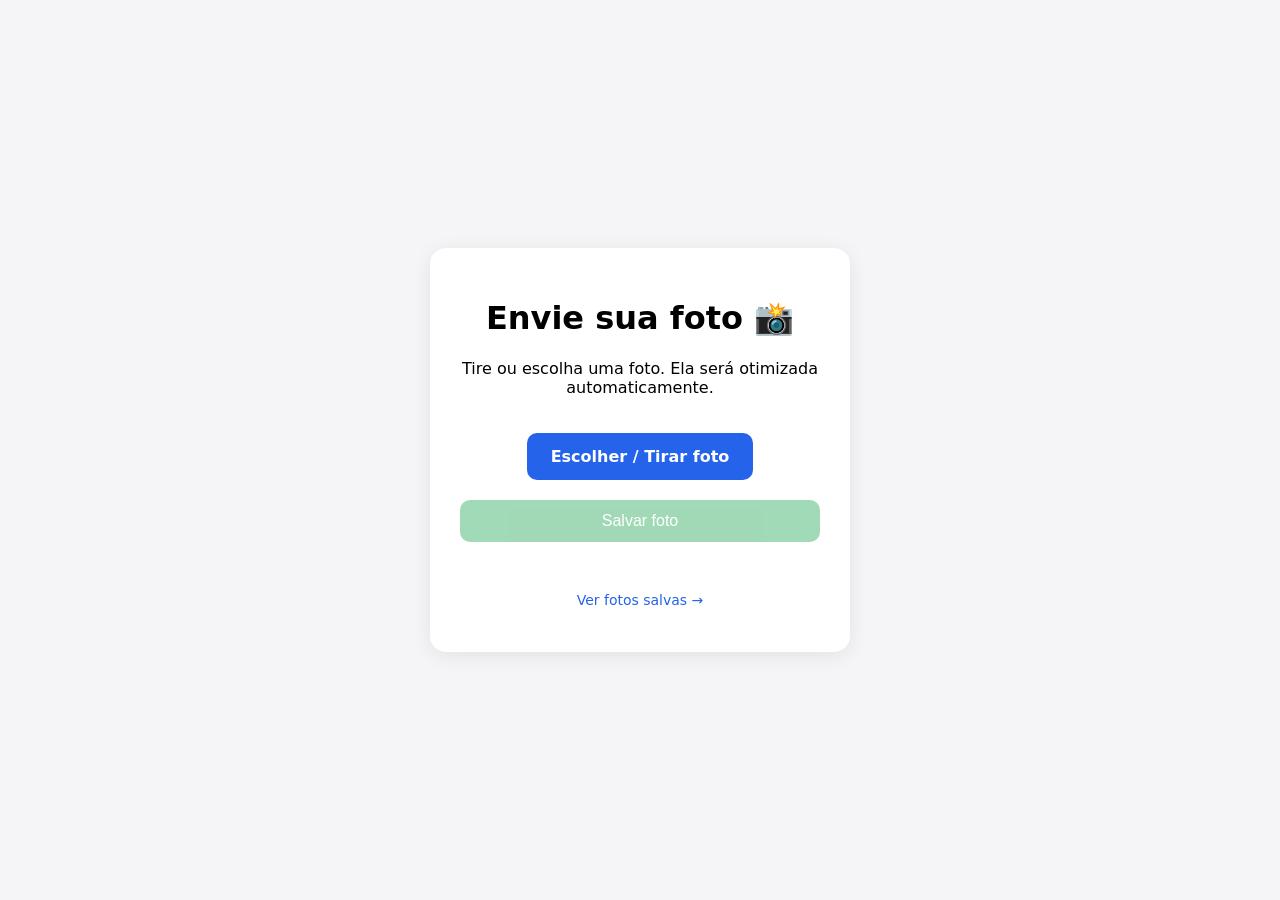
==== index.html @ 3b23b6d7 "app de upload com compressão WebP" ====
<!DOCTYPE html>
<html lang="pt-BR">
<head>
  <meta charset="UTF-8" />
  <meta name="viewport" content="width=device-width, initial-scale=1.0" />
  <title>Enviar Foto</title>
  <link rel="stylesheet" href="style.css" />
</head>
<body>
  <main>
    <h1>Envie sua foto 📸</h1>
    <p>Tire ou escolha uma foto. Ela será otimizada automaticamente.</p>

    <label for="file" class="btn">Escolher / Tirar foto</label>
    <input id="file" type="file" accept="image/*" capture="environment" hidden />

    <div id="preview"></div>
    <button id="enviar" disabled>Salvar foto</button>
    <p id="status"></p>

    <p class="link">
      <a href="galeria.html">Ver fotos salvas →</a>
    </p>
  </main>

  <script src="app.js"></script>
</body>
</html>
---- style.css ----
* { box-sizing: border-box; }
body {
  font-family: system-ui, sans-serif;
  margin: 0;
  min-height: 100vh;
  display: grid;
  place-items: center;
  background: #f5f5f7;
  padding: 20px;
}
main {
  background: #fff;
  padding: 30px;
  border-radius: 16px;
  box-shadow: 0 4px 20px rgba(0,0,0,.08);
  text-align: center;
  max-width: 420px;
  width: 100%;
}
.btn {
  display: inline-block;
  background: #2563eb;
  color: #fff;
  padding: 14px 24px;
  border-radius: 10px;
  cursor: pointer;
  font-weight: 600;
  margin: 20px 0;
}
button {
  background: #16a34a;
  color: #fff;
  border: none;
  padding: 12px 24px;
  border-radius: 10px;
  font-size: 16px;
  cursor: pointer;
  width: 100%;
}
button:disabled { opacity: .4; cursor: not-allowed; }
#preview img { max-width: 100%; border-radius: 10px; margin-top: 10px; }
#status { color: #555; font-size: 14px; min-height: 1.2em; }
.link { margin-top: 20px; font-size: 14px; }
.link a { color: #2563eb; text-decoration: none; }
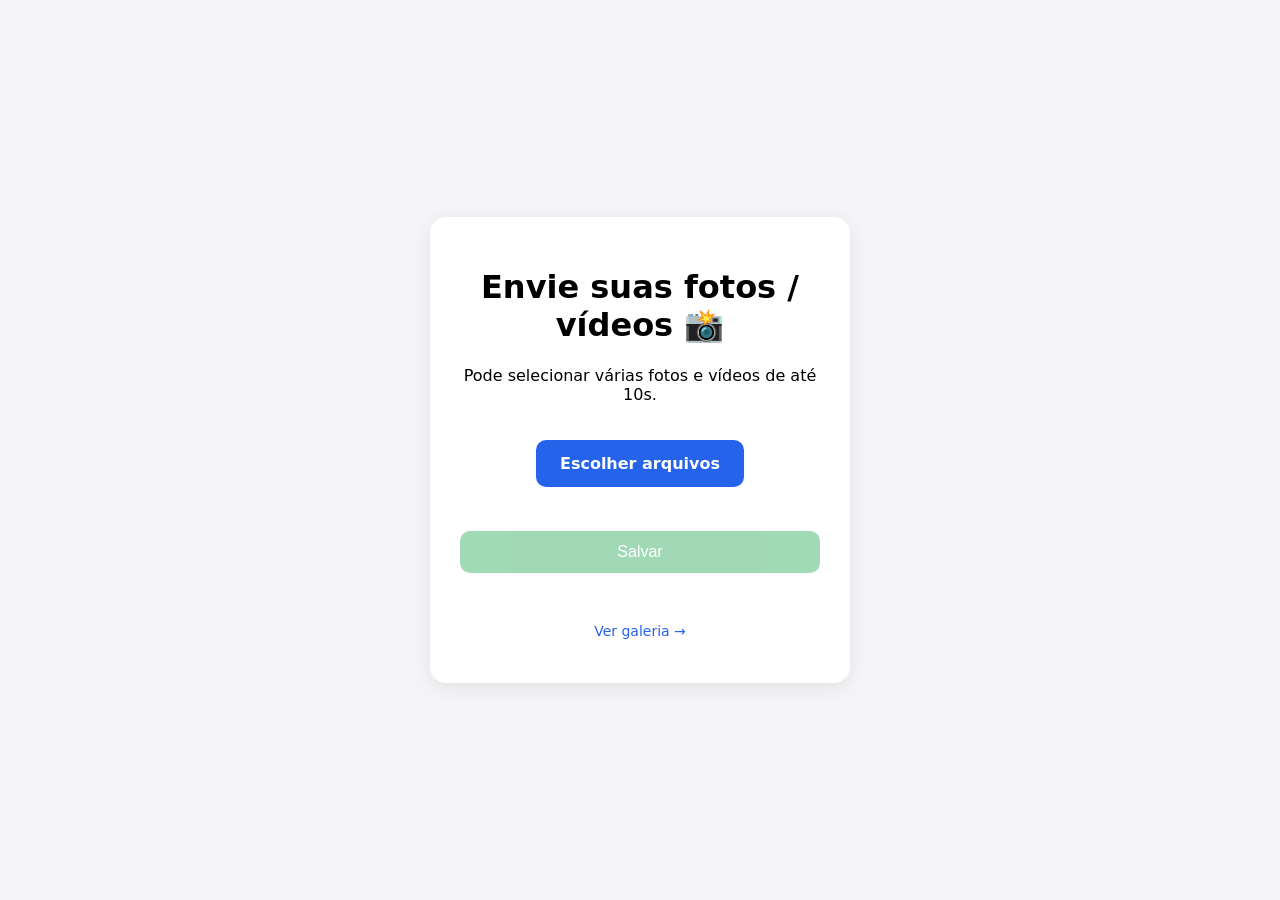
==== commit e74701f1: "app de upload + add feed infinity" ====
--- a/index.html
+++ b/index.html
@@ -3,26 +3,24 @@
 <head>
   <meta charset="UTF-8" />
   <meta name="viewport" content="width=device-width, initial-scale=1.0" />
-  <title>Enviar Foto</title>
+  <title>Enviar</title>
   <link rel="stylesheet" href="style.css" />
 </head>
 <body>
   <main>
-    <h1>Envie sua foto 📸</h1>
-    <p>Tire ou escolha uma foto. Ela será otimizada automaticamente.</p>
+    <h1>Envie suas fotos / vídeos 📸</h1>
+    <p>Pode selecionar várias fotos e vídeos de até 10s.</p>
 
-    <label for="file" class="btn">Escolher / Tirar foto</label>
-    <input id="file" type="file" accept="image/*" capture="environment" hidden />
+    <label for="file" class="btn">Escolher arquivos</label>
+    <input id="file" type="file" accept="image/*,video/*" multiple hidden />
 
-    <div id="preview"></div>
-    <button id="enviar" disabled>Salvar foto</button>
+    <div id="preview" class="preview-grid"></div>
+    <button id="enviar" disabled>Salvar</button>
     <p id="status"></p>
 
-    <p class="link">
-      <a href="galeria.html">Ver fotos salvas →</a>
-    </p>
+    <p class="link"><a href="galeria.html">Ver galeria →</a></p>
   </main>
 
-  <script src="app.js"></script>
+  <script type="module" src="app.js"></script>
 </body>
 </html>
--- a/style.css
+++ b/style.css
@@ -1,4 +1,6 @@
-* { box-sizing: border-box; }
+* {
+  box-sizing: border-box;
+}
 body {
   font-family: system-ui, sans-serif;
   margin: 0;
@@ -37,8 +39,96 @@
   cursor: pointer;
   width: 100%;
 }
-button:disabled { opacity: .4; cursor: not-allowed; }
-#preview img { max-width: 100%; border-radius: 10px; margin-top: 10px; }
-#status { color: #555; font-size: 14px; min-height: 1.2em; }
-.link { margin-top: 20px; font-size: 14px; }
-.link a { color: #2563eb; text-decoration: none; }+button:disabled {
+  opacity: .4;
+  cursor: not-allowed;
+}
+#preview img {
+  max-width: 100%;
+  border-radius: 10px;
+  margin-top: 10px;
+}
+#status {
+  color: #555;
+  font-size: 14px;
+  min-height: 1.2em;
+}
+.link {
+  margin-top: 20px;
+  font-size: 14px;
+}
+.link a {
+  color: #2563eb;
+  text-decoration: none;
+}
+
+.preview-grid {
+  display: flex;
+  flex-wrap: wrap;
+  gap: 8px;
+  margin: 12px 0;
+}
+.preview-item img,
+.preview-item video {
+  width: 90px;
+  height: 90px;
+  object-fit: cover;
+  border-radius: 8px;
+}
+
+.feed-body {
+  display: block;
+  background: #fafafa;
+  padding: 0;
+  margin: 0;
+}
+.feed-header {
+  position: sticky;
+  top: 0;
+  z-index: 10;
+  display: flex;
+  justify-content: space-between;
+  align-items: center;
+  padding: 12px 16px;
+  background: #fff;
+  border-bottom: 1px solid #eee;
+}
+.feed-header h1 {
+  margin: 0;
+  font-size: 18px;
+}
+.btn-small {
+  background: #2563eb;
+  color: #fff;
+  padding: 8px 14px;
+  border-radius: 8px;
+  text-decoration: none;
+  font-size: 14px;
+}
+.feed {
+  max-width: 600px;
+  margin: 0 auto;
+  padding: 12px;
+}
+.post {
+  background: #fff;
+  border-radius: 12px;
+  overflow: hidden;
+  margin-bottom: 16px;
+  box-shadow: 0 2px 8px rgba(0,0,0,.05);
+}
+.post-midia img,
+.post-midia video {
+  width: 100%;
+  display: block;
+}
+.post-meta {
+  padding: 8px 12px;
+  font-size: 12px;
+  color: #888;
+}
+.sentinela {
+  text-align: center;
+  padding: 24px;
+  color: #888;
+}
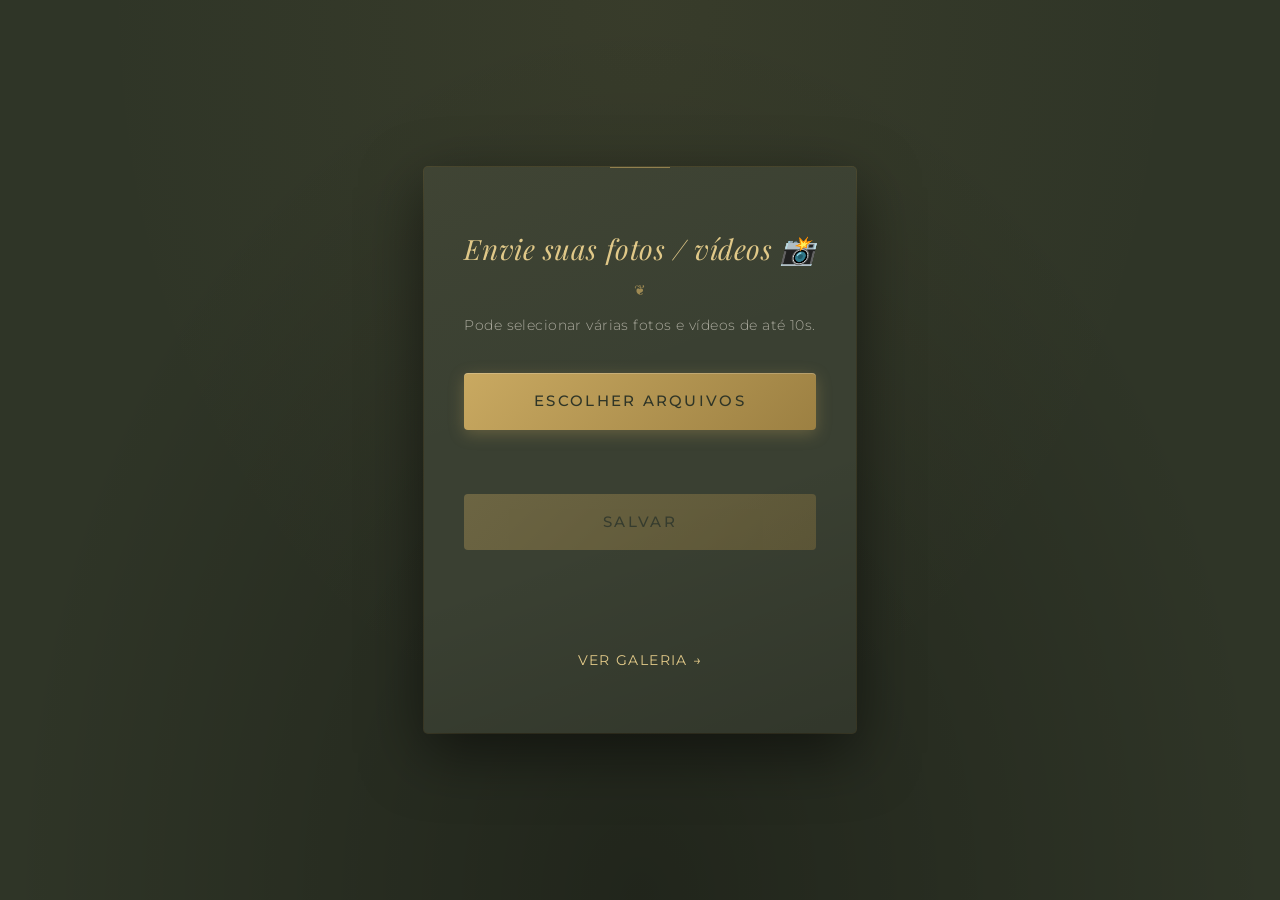
==== commit a955fd28: "app de upload" ====
--- a/index.html
+++ b/index.html
@@ -2,7 +2,7 @@
 <html lang="pt-BR">
 <head>
   <meta charset="UTF-8" />
-  <meta name="viewport" content="width=device-width, initial-scale=1.0" />
+  <meta name="viewport" content="width=device-width, initial-scale=1.0, viewport-fit=cover" />
   <title>Enviar</title>
   <link rel="stylesheet" href="style.css" />
 </head>
--- a/style.css
+++ b/style.css
@@ -1,87 +1,247 @@
+/* ============================================
+   FONTE ELEGANTE
+   ============================================ */
+@import url('https://fonts.googleapis.com/css2?family=Playfair+Display:ital,wght@0,400;0,600;1,400&family=Montserrat:wght@300;400;500;600&display=swap');
+
+/* ============================================
+   RESET + BASE
+   ============================================ */
 * {
   box-sizing: border-box;
-}
+  -webkit-tap-highlight-color: transparent;
+}
+
+html {
+  font-size: 16px;
+  -webkit-text-size-adjust: 100%;
+}
+
+:root {
+  --verde-escuro: #2F3527;
+  --verde-medio: #3A4032;
+  --verde-claro: #4A5140;
+  --dourado: #C9A961;
+  --dourado-claro: #E0C888;
+  --dourado-escuro: #9C8042;
+  --creme: #F5F1E8;
+  --texto-claro: #E8E4D9;
+  --texto-suave: rgba(232, 228, 217, 0.65);
+}
+
 body {
-  font-family: system-ui, sans-serif;
+  font-family: 'Montserrat', system-ui, -apple-system, sans-serif;
   margin: 0;
-  min-height: 100vh;
-  display: grid;
-  place-items: center;
-  background: #f5f5f7;
-  padding: 20px;
-}
+  min-height: 100dvh;
+  background: var(--verde-escuro);
+  background-image:
+    radial-gradient(ellipse at top, rgba(201, 169, 97, 0.06) 0%, transparent 60%),
+    radial-gradient(ellipse at bottom, rgba(0, 0, 0, 0.3) 0%, transparent 70%);
+  color: var(--texto-claro);
+  line-height: 1.6;
+  overflow-x: hidden;
+  padding-left: env(safe-area-inset-left);
+  padding-right: env(safe-area-inset-right);
+  padding-bottom: env(safe-area-inset-bottom);
+}
+
+img, video {
+  max-width: 100%;
+  height: auto;
+  display: block;
+}
+
+button, label {
+  -webkit-user-select: none;
+  user-select: none;
+  touch-action: manipulation;
+  font-family: inherit;
+}
+
+/* ============================================
+   TELA DE UPLOAD (index.html)
+   ============================================ */
 main {
-  background: #fff;
-  padding: 30px;
-  border-radius: 16px;
-  box-shadow: 0 4px 20px rgba(0,0,0,.08);
+  background: var(--verde-medio);
+  background-image:
+    linear-gradient(160deg, rgba(201, 169, 97, 0.04) 0%, transparent 40%),
+    linear-gradient(340deg, rgba(0, 0, 0, 0.15) 0%, transparent 40%);
+  min-height: 100dvh;
+  padding: 40px 24px 32px;
   text-align: center;
-  max-width: 420px;
-  width: 100%;
-}
+  display: flex;
+  flex-direction: column;
+  gap: 16px;
+  position: relative;
+  overflow: hidden;
+}
+
+/* Linha dourada decorativa no topo */
+main::before {
+  content: '';
+  position: absolute;
+  top: 0;
+  left: 50%;
+  transform: translateX(-50%);
+  width: 60px;
+  height: 1px;
+  background: var(--dourado);
+  opacity: 0.6;
+}
+
+main h1 {
+  font-family: 'Playfair Display', serif;
+  font-size: 1.75rem;
+  font-weight: 400;
+  font-style: italic;
+  margin: 16px 0 0;
+  color: var(--dourado-claro);
+  line-height: 1.3;
+  letter-spacing: 0.02em;
+}
+
+main h1::after {
+  content: '❦';
+  display: block;
+  font-size: 0.9rem;
+  color: var(--dourado);
+  margin-top: 12px;
+  opacity: 0.7;
+  font-style: normal;
+}
+
+main > p {
+  font-size: 0.9rem;
+  color: var(--texto-suave);
+  margin: 0;
+  font-weight: 300;
+  letter-spacing: 0.03em;
+}
+
+/* Botão principal — grande, dourado, elegante */
 .btn {
-  display: inline-block;
-  background: #2563eb;
-  color: #fff;
-  padding: 14px 24px;
-  border-radius: 10px;
+  display: flex;
+  align-items: center;
+  justify-content: center;
+  min-height: 56px;
+  background: linear-gradient(135deg, var(--dourado) 0%, var(--dourado-escuro) 100%);
+  color: var(--verde-escuro);
+  padding: 16px 32px;
+  border-radius: 4px;
   cursor: pointer;
-  font-weight: 600;
-  margin: 20px 0;
-}
+  font-weight: 500;
+  font-size: 0.95rem;
+  letter-spacing: 0.15em;
+  text-transform: uppercase;
+  margin: 20px 0 8px;
+  transition: transform 0.15s, box-shadow 0.2s;
+  box-shadow:
+    0 4px 16px rgba(201, 169, 97, 0.3),
+    inset 0 1px 0 rgba(255, 255, 255, 0.2);
+  position: relative;
+}
+
+.btn:active {
+  transform: scale(0.98);
+  box-shadow: 0 2px 8px rgba(201, 169, 97, 0.3);
+}
+
+/* Botão de salvar */
 button {
-  background: #16a34a;
-  color: #fff;
+  background: linear-gradient(135deg, var(--dourado) 0%, var(--dourado-escuro) 100%);
+  color: var(--verde-escuro);
   border: none;
-  padding: 12px 24px;
-  border-radius: 10px;
-  font-size: 16px;
+  min-height: 56px;
+  padding: 16px 24px;
+  border-radius: 4px;
+  font-size: 0.95rem;
+  font-weight: 500;
+  letter-spacing: 0.15em;
+  text-transform: uppercase;
   cursor: pointer;
   width: 100%;
-}
+  transition: transform 0.15s, box-shadow 0.2s;
+  box-shadow:
+    0 4px 16px rgba(201, 169, 97, 0.3),
+    inset 0 1px 0 rgba(255, 255, 255, 0.2);
+}
+
+button:active:not(:disabled) {
+  transform: scale(0.98);
+  box-shadow: 0 2px 8px rgba(201, 169, 97, 0.3);
+}
+
 button:disabled {
-  opacity: .4;
+  opacity: 0.35;
   cursor: not-allowed;
-}
-#preview img {
-  max-width: 100%;
-  border-radius: 10px;
-  margin-top: 10px;
-}
-#status {
-  color: #555;
-  font-size: 14px;
-  min-height: 1.2em;
-}
-.link {
-  margin-top: 20px;
-  font-size: 14px;
-}
-.link a {
-  color: #2563eb;
-  text-decoration: none;
-}
-
+  box-shadow: none;
+}
+
+/* Preview das fotos — 3 colunas com moldura fina */
 .preview-grid {
-  display: flex;
-  flex-wrap: wrap;
-  gap: 8px;
+  display: grid;
+  grid-template-columns: repeat(3, 1fr);
+  gap: 10px;
   margin: 12px 0;
 }
+
+.preview-item {
+  aspect-ratio: 1 / 1;
+  border-radius: 2px;
+  overflow: hidden;
+  background: var(--verde-claro);
+  border: 1px solid rgba(201, 169, 97, 0.3);
+}
+
 .preview-item img,
 .preview-item video {
-  width: 90px;
-  height: 90px;
+  width: 100%;
+  height: 100%;
   object-fit: cover;
-  border-radius: 8px;
-}
-
+}
+
+/* Status */
+#status {
+  color: var(--texto-suave);
+  font-size: 0.85rem;
+  min-height: 1.2em;
+  margin: 4px 0;
+  font-style: italic;
+  letter-spacing: 0.02em;
+}
+
+/* Link pro feed no rodapé */
+.link {
+  margin-top: auto;
+  padding-top: 32px;
+  font-size: 0.85rem;
+}
+
+.link a {
+  color: var(--dourado-claro);
+  text-decoration: none;
+  font-weight: 400;
+  padding: 12px;
+  display: inline-block;
+  letter-spacing: 0.1em;
+  text-transform: uppercase;
+  border-bottom: 1px solid transparent;
+  transition: border-color 0.2s;
+}
+
+.link a:active {
+  border-bottom-color: var(--dourado);
+}
+
+/* ============================================
+   FEED / GALERIA (galeria.html)
+   ============================================ */
 .feed-body {
   display: block;
-  background: #fafafa;
+  background: var(--verde-escuro);
   padding: 0;
   margin: 0;
 }
+
 .feed-header {
   position: sticky;
   top: 0;
@@ -89,46 +249,134 @@
   display: flex;
   justify-content: space-between;
   align-items: center;
-  padding: 12px 16px;
-  background: #fff;
-  border-bottom: 1px solid #eee;
-}
+  padding: 16px 20px;
+  padding-top: calc(16px + env(safe-area-inset-top));
+  background: rgba(47, 53, 39, 0.92);
+  backdrop-filter: blur(14px);
+  -webkit-backdrop-filter: blur(14px);
+  border-bottom: 1px solid rgba(201, 169, 97, 0.25);
+}
+
 .feed-header h1 {
   margin: 0;
-  font-size: 18px;
-}
+  font-family: 'Playfair Display', serif;
+  font-size: 1.25rem;
+  font-weight: 400;
+  font-style: italic;
+  color: var(--dourado-claro);
+  letter-spacing: 0.02em;
+}
+
 .btn-small {
-  background: #2563eb;
-  color: #fff;
-  padding: 8px 14px;
-  border-radius: 8px;
+  background: transparent;
+  color: var(--dourado-claro);
+  border: 1px solid var(--dourado);
+  padding: 9px 16px;
+  border-radius: 2px;
   text-decoration: none;
-  font-size: 14px;
-}
+  font-size: 0.75rem;
+  font-weight: 500;
+  letter-spacing: 0.12em;
+  text-transform: uppercase;
+  min-height: 38px;
+  display: inline-flex;
+  align-items: center;
+  transition: background 0.2s, color 0.2s;
+}
+
+.btn-small:active {
+  background: var(--dourado);
+  color: var(--verde-escuro);
+}
+
+/* Feed */
 .feed {
-  max-width: 600px;
+  width: 100%;
   margin: 0 auto;
-  padding: 12px;
-}
+  padding: 0;
+}
+
 .post {
-  background: #fff;
-  border-radius: 12px;
+  background: var(--verde-medio);
   overflow: hidden;
-  margin-bottom: 16px;
-  box-shadow: 0 2px 8px rgba(0,0,0,.05);
-}
+  margin-bottom: 1px;
+  border-bottom: 1px solid rgba(201, 169, 97, 0.15);
+}
+
+.post-midia {
+  background: #000;
+}
+
 .post-midia img,
 .post-midia video {
   width: 100%;
+  height: auto;
   display: block;
 }
+
 .post-meta {
-  padding: 8px 12px;
-  font-size: 12px;
-  color: #888;
-}
+  padding: 12px 18px;
+  font-size: 0.72rem;
+  color: var(--texto-suave);
+  letter-spacing: 0.08em;
+  text-transform: uppercase;
+  background: var(--verde-medio);
+}
+
 .sentinela {
   text-align: center;
-  padding: 24px;
-  color: #888;
-}
+  padding: 40px 20px;
+  color: var(--texto-suave);
+  font-size: 0.8rem;
+  font-style: italic;
+  letter-spacing: 0.05em;
+}
+
+/* ============================================
+   TABLET / DESKTOP
+   ============================================ */
+@media (min-width: 640px) {
+  body {
+    display: grid;
+    place-items: center;
+    padding: 32px 20px;
+  }
+
+  main {
+    max-width: 480px;
+    min-height: auto;
+    border-radius: 4px;
+    box-shadow:
+      0 20px 60px rgba(0, 0, 0, 0.5),
+      0 0 0 1px rgba(201, 169, 97, 0.2);
+    padding: 48px 40px;
+  }
+
+  .preview-grid {
+    grid-template-columns: repeat(4, 1fr);
+  }
+
+  .feed-body {
+    display: block;
+    padding: 0;
+  }
+
+  .feed {
+    max-width: 560px;
+    padding: 20px;
+  }
+
+  .post {
+    border-radius: 2px;
+    margin-bottom: 16px;
+    border-bottom: none;
+    box-shadow:
+      0 8px 24px rgba(0, 0, 0, 0.3),
+      0 0 0 1px rgba(201, 169, 97, 0.15);
+  }
+
+  .feed-header {
+    padding-left: max(20px, calc((100vw - 560px) / 2));
+    padding-right: max(20px, calc((100vw - 560px) / 2));
+  }
+}
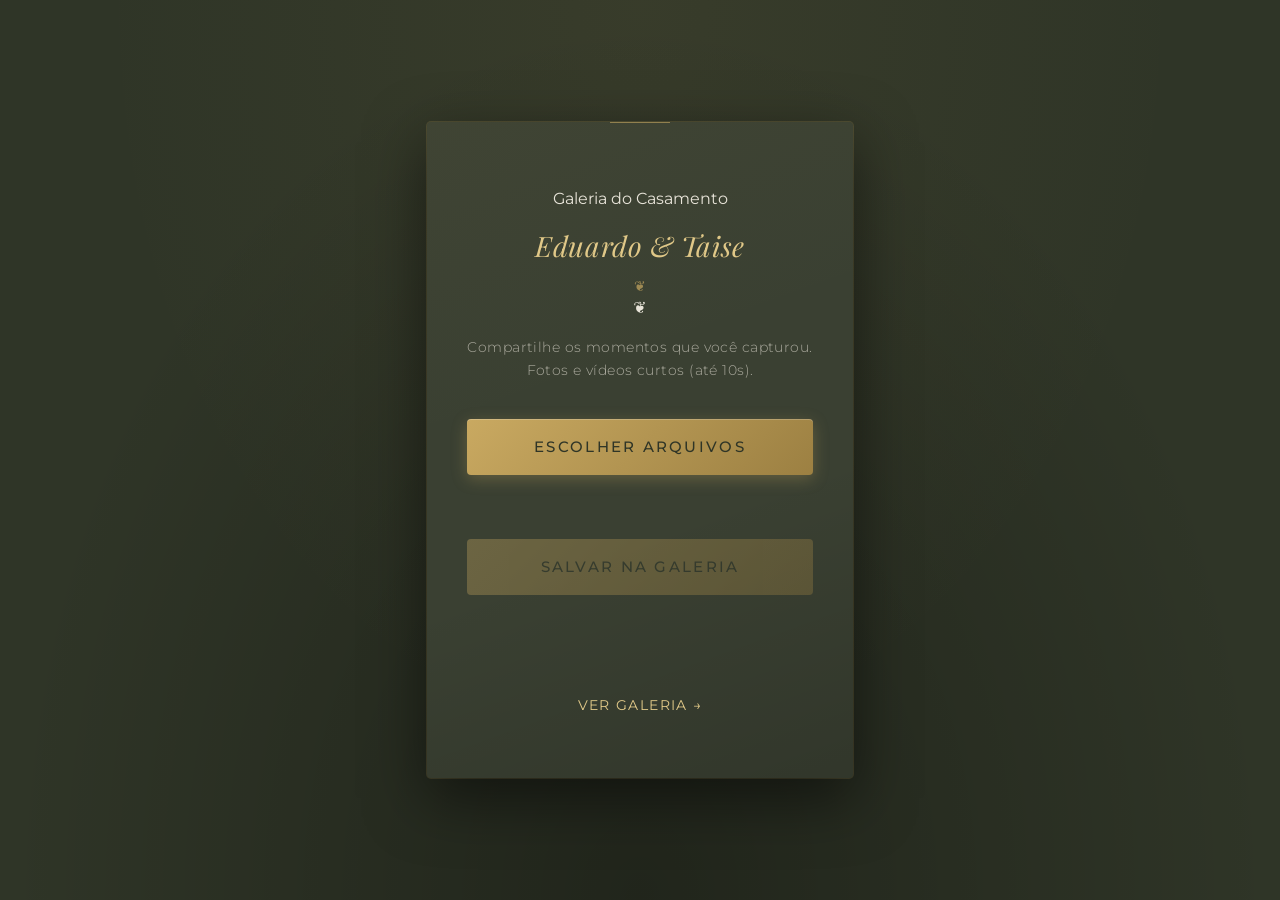
==== commit 1619407e: "app de upload" ====
--- a/index.html
+++ b/index.html
@@ -7,19 +7,27 @@
   <link rel="stylesheet" href="style.css" />
 </head>
 <body>
-  <main>
-    <h1>Envie suas fotos / vídeos 📸</h1>
-    <p>Pode selecionar várias fotos e vídeos de até 10s.</p>
+<main>
+  <header class="hero">
+    <p class="hero-eyebrow">Galeria do Casamento</p>
+    <h1 class="hero-nomes">Eduardo <span class="amp">&</span> Taise</h1>
+    <div class="hero-ornamento">❦</div>
+  </header>
 
-    <label for="file" class="btn">Escolher arquivos</label>
-    <input id="file" type="file" accept="image/*,video/*" multiple hidden />
+  <p class="intro">
+    Compartilhe os momentos que você capturou.<br/>
+    Fotos e vídeos curtos (até 10s).
+  </p>
 
-    <div id="preview" class="preview-grid"></div>
-    <button id="enviar" disabled>Salvar</button>
-    <p id="status"></p>
+  <label for="file" class="btn">Escolher arquivos</label>
+  <input id="file" type="file" accept="image/*,video/*" multiple hidden />
 
-    <p class="link"><a href="galeria.html">Ver galeria →</a></p>
-  </main>
+  <div id="preview" class="preview-grid"></div>
+  <button id="enviar" disabled>Salvar na galeria</button>
+  <p id="status"></p>
+
+  <p class="link"><a href="galeria.html">Ver galeria →</a></p>
+</main>
 
   <script type="module" src="app.js"></script>
 </body>
